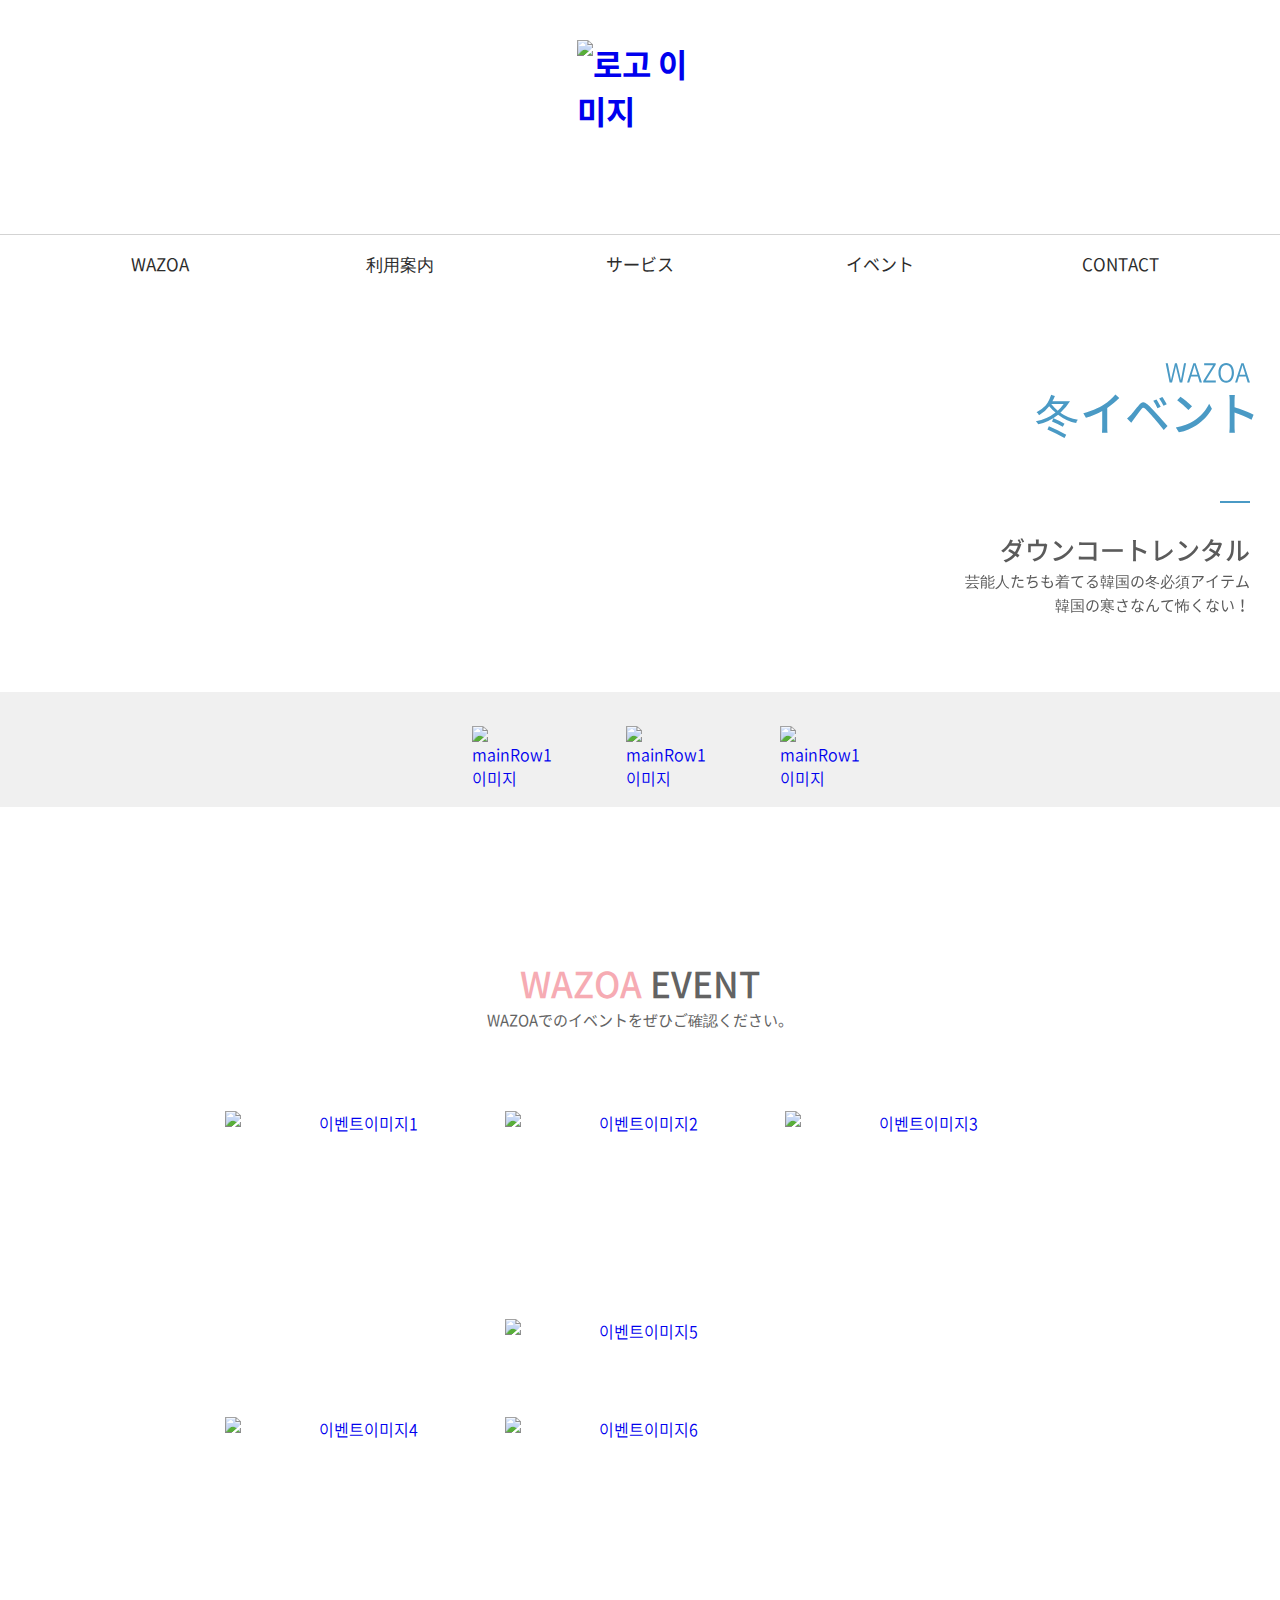
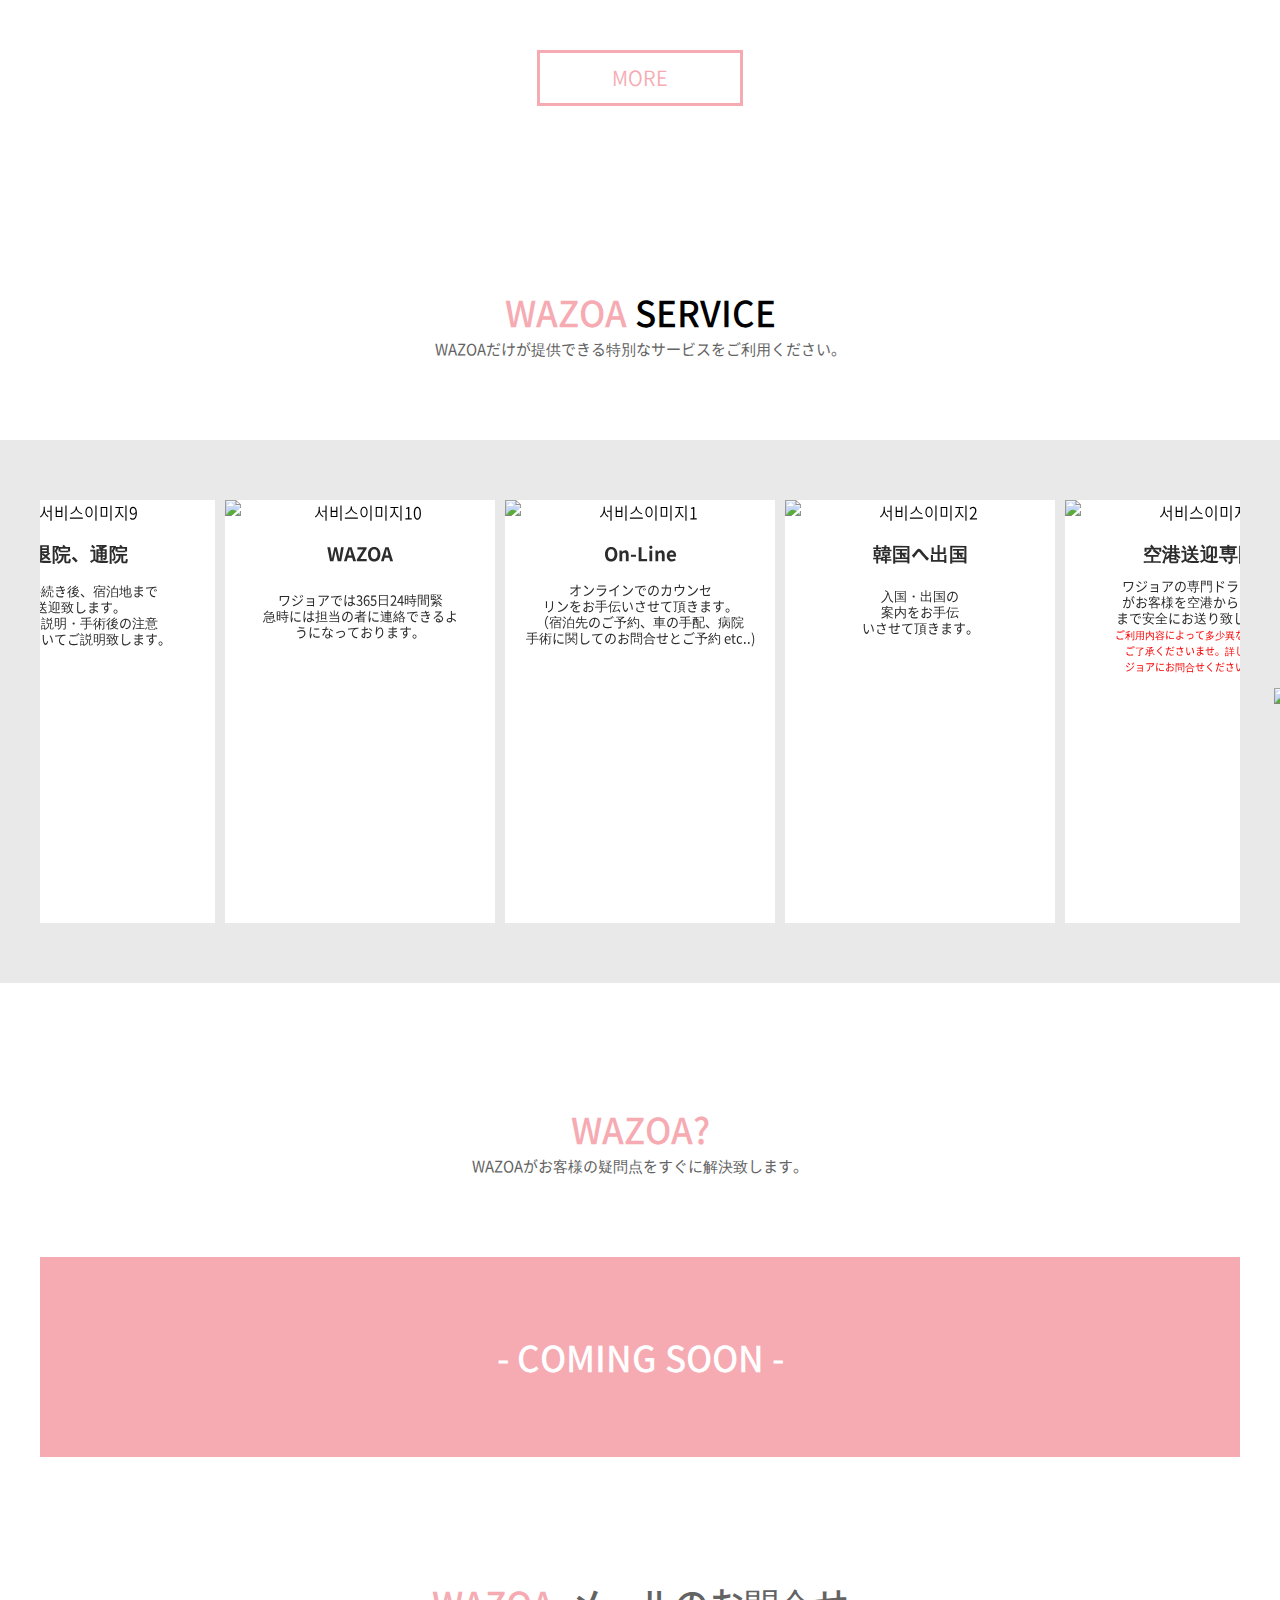
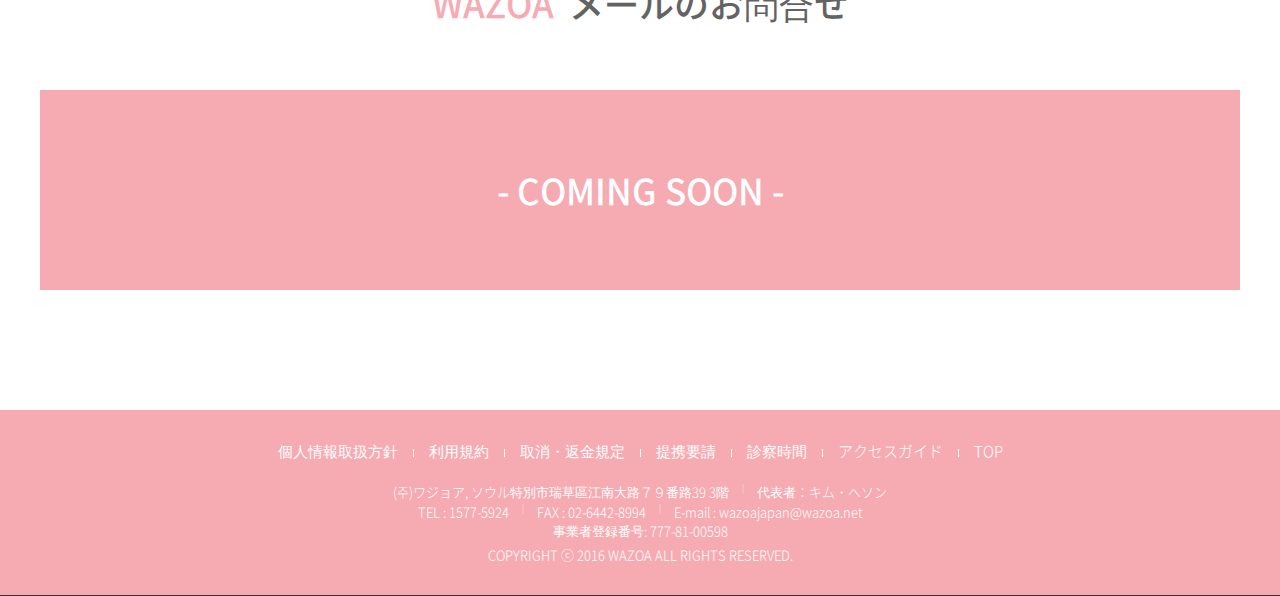
==== index.html @ d3bbddf8 "Add files via upload" ====
<!DOCTYPE html>
<html lang="ko">
<head>
<meta charset="utf-8">
<title>WAZOA</title>
<link rel="stylesheet" type="text/css" href="css/slick.css">
<link rel="stylesheet" type="text/css" href="css/default.css">
<link rel="stylesheet" type="text/css" href="css/include.css">
<link rel="stylesheet" type="text/css" href="css/sub.css">
<link rel="stylesheet" type="text/css" href="font/fonts.css">
<script src="js/jquery.min.js" type="text/javascript"></script>
<script src="js/slick.min.js" type="text/javascript"></script>
    <script type="text/javascript">
       $(document).ready(function(){
           $(".regular").slick({
            dots: true,
            infinite: true,
            slidesToShow: 1,
            slidesToScroll: 1,
            autoplay:true,
            autoplaySpeed:2000,
            arrows:false,
          });
           
       $('.variable-width').slick({
          dots: false,
          infinite: true,
          speed: 300,
          slidesToShow: 2,
          autoplay:false,
          autoplaySpeed:2000,
          centerMode: true,
          variableWidth: true,
          prevArrow: '<button class="slide-arrow prev-arrow"><img src="images/main/left_arrow.gif"></button>',
          nextArrow: '<button class="slide-arrow next-arrow"><img src="images/main/right_arrow.gif"></button>',
        });
       });
    </script>
    
</head>
    
<body>
<!--전체시작-->
<div id="wrap">
<!--헤더시작-->
<header id="header">
    <div class="inner">
        
        <!--로고시작-->
        <h1>
            <a href="index.html">
                <img src="images/common/logo.gif" alt="로고 이미지">
            </a>
        </h1>
        <!--로고끝-->
        
    </div>
    
    <!--gnb시작-->
        <div class="nav">
            <ul class="gnb cf">
                <li><a href="sub/companyIntroduction.html">WAZOA</a></li>
                <li><a href="../sub/operationGuide.html">利用案内</a></li>
                <li><a href="#">サービス</a></li>
                <li><a href="#">イベント</a></li>
                <li><a href="#">CONTACT</a></li>
            </ul>
        </div>
    <!--gnb끝-->
    
</header>
<!--헤더끝-->
        
<!--컨테이너시작-->
<div id="container">
    
    <!--메인슬라이더시작-->
    <section class="regular slider">
        
        <div class="mainSlider">

            <img src="images/main/mainSlider_img2.png" alt="메인슬라이더이미지" class="mainSliderImg">

            <!--슬라이더텍스트시작-->
            <div class="sliderText inner">

                <p>
                    WAZOA<br/>
                    <span class="sliderText0">冬イベント</span>
                </p>

                <span class="sliderText1">ダウンコートレンタル<br/></span>
                <span class="sliderText2">
                    芸能人たちも着てる韓国の冬必須アイテム<br/>
                    韓国の寒さなんて怖くない！
                </span>
                    
            </div>
            <!--슬라이더텍스트끝-->
 
        </div>  
        
    </section>
    <!--메인슬라이더끝-->
    
    <!--mainRow1시작-->
    <div class="mainRow1">
        <div class="inner">

            <ul class="row1Box">
                <li><a href="https://twitter.com/wazoajapan" target="_balnk"><img src="images/main/icon_twi.gif" alt="mainRow1이미지"></a></li>
                <li><a href="https://profile.ameba.jp/me" target="_balnk"><img src="images/main/icon_am.gif" alt="mainRow1이미지"></a></li>
                <li><a href="https://line.me/R/ti/p/%40wazoa-japanP7WdIbGNDx" target="_balnk"><img src="images/main/icon_line.gif" alt="mainRow1이미지"></a></li>
            </ul>
            
        </div>
    </div>
    <!--mainRow1끝-->
    
    <!--mainRow2시작-->
    <div class="mainRow2">
        <div class="inner">
            
            <h2><span>WAZOA</span> EVENT</h2>
            <p>WAZOAでのイベントをぜひご確認ください。</p>
            
            <div class="row2Box">
                <ul class="row2Box1">
                    <li class="event1"><a href="#"><img src="images/main/event_img1.gif" alt="이벤트이미지1"></a></li>
                    <li class="event2"><a href="#"><img src="images/main/event_img2.gif" alt="이벤트이미지2"></a></li>
                    <li class="event3"><a href="#"><img src="images/main/event_img3.gif" alt="이벤트이미지3"></a></li>
                </ul>

                <ul class="row2Box2">
                    <li class="event4"><a href="#"><img src="images/main/event_img4.gif" alt="이벤트이미지4"></a></li>
                    <li class="event5"><a href="#"><img src="images/main/event_img5.gif" alt="이벤트이미지5"></a></li>
                    <li class="event6"><a href="#"><img src="images/main/event_img6.gif" alt="이벤트이미지6"></a></li>
                </ul>
            </div>
            
            <div class="moreBtn">
                <a href="#">
                    MORE
                </a>
            </div>
            
        </div>
    </div>
    <!--mainRow2끝-->
    
    <!--mainRow3시작-->
    <div class="mainRow3 cf">
            
        <h2><span>WAZOA</span> SERVICE</h2>
        <p>WAZOAだけが提供できる特別なサービスをご利用ください。</p>

        <div class="row3Background">
            <div class="inner">
                
                <section class="variable-width">

                    <div class="row3Box2">

                        <img src="images/main/service_img1.gif" alt="서비스이미지1">

                        <!--서비스1시작-->
                        <h3>On-Line</h3>
                        <p>
                            オンラインでのカウンセ<br/>
                            リンをお手伝いさせて頂きます。<br/>
                            （宿泊先のご予約、車の手配、病院<br/>
                            手術に関してのお問合せとご予約 etc..)

                        </p>
                        <!--서비스1끝-->
                    </div>

                    <div class="row3Box2">
                        <img src="images/main/service_img2.gif" alt="서비스이미지2">

                        <!--서비스2시작-->
                        <div class="service2">

                            <h3>韓国へ出国</h3>
                            <p>
                                入国・出国の<br/>
                                案内をお手伝<br/>
                                いさせて頂きます。
                            </p>

                        </div>
                        <!--서비스2끝-->
                    </div>

                    <div class="row3Box2">
                        <img src="images/main/service_img3.gif" alt="서비스이미지3">
                        
                        <!--서비스3시작-->
                        <div class="service3">

                            <h3>空港送迎専門</h3>
                            <p>
                                ワジョアの専門ドライバー<br/>
                                がお客様を空港から目的地<br/>
                                まで安全にお送り致します。<br/>
                                <span>ご利用内容によって多少異なること、<br/>
                                ご了承くださいませ。詳しくはワ<br/>
                                ジョアにお問合せくださいませ。</span>
                            </p>

                        </div>
                        <!--서비스3끝-->
                    </div>

                    <div class="row3Box2">
                        <img src="images/main/service_img4.gif" alt="서비스이미지4">
                        
                        <!--서비스4시작-->
                        <div class="service4">

                            <h3>病院到着</h3>
                            <p>
                                お客様がお選びにな<br/>
                                られた病院に到着。<br/>
                                必要であれば、担当の者が<br/>
                                宿泊地にお送り致します。

                            </p>

                        </div>
                        <!--서비스4끝-->
                    </div>

                    <div class="row3Box2">
                        <img src="images/main/service_img5.gif" alt="서비스이미지5">
                        
                        <!--서비스5시작-->
                        <div class="service5">

                            <h3>受付</h3>
                            <p>
                                カルテの作成<br/>
                                をお手伝い致します。
                            </p>

                        </div>
                        <!--서비스5끝-->
                    </div>

                    <div class="row3Box2">
                        <img src="images/main/service_img6.gif" alt="서비스이미지6">
                        
                        <!--서비스6시작-->
                        <div class="service6">

                            <h3>検査通訳</h3>
                            <p>
                                手術前に様々な検査を行います。<br/>
                                病院でのカウンセリング・検査<br/>
                                の際にはワジョアの医療専門通<br/>
                                訳士がサポート致します。
                            </p>

                        </div>
                        <!--서비스6끝-->
                    </div>

                    <div class="row3Box2">
                        <img src="images/main/service_img7.gif" alt="서비스이미지7">
                        
                        <!--서비스7시작-->
                        <div class="service7">

                            <h3>検査通訳</h3>
                            <p>
                                検査で撮影した検査結果を<br/>
                                もとに専門医とのカウンセ<br/>
                                リングを行います。
                            </p>

                        </div>
                        <!--서비스7끝-->
                    </div>

                    <div class="row3Box2">
                        <img src="images/main/service_img8.png" alt="서비스이미지8">
                        
                        <!--서비스8시작-->
                        <div class="service8">

                            <h3>手術当日</h3>
                            <p>
                                宿泊地から病院まで安全に<br/>
                                送迎致します。
                            </p>

                        </div>
                        <!--서비스8끝-->
                    </div>

                    <div class="row3Box2">
                        <img src="images/main/service_img9.gif" alt="서비스이미지9">
                        
                        <!--서비스9시작-->
                        <div class="service9">

                            <h3>退院、通院</h3>
                            <p>
                                退院手続き後、宿泊地まで<br/>
                                送迎致します。<br/>
                                お薬の説明・手術後の注意<br/>
                                事項についてご説明致します。
                            </p>

                        </div>
                        <!--서비스9끝-->
                    </div>

                    <div class="row3Box2">
                        <img src="images/main/service_img10.gif" alt="서비스이미지10">
                        
                        <!--서비스10시작-->
                        <div class="service10">

                            <h3>WAZOA</h3>
                            <p>
                                ワジョアでは365日24時間緊<br/>
                                急時には担当の者に連絡できるよ<br/>
                                うになっております。
                            </p>

                        </div>
                        <!--서비스10끝-->
                    </div>
                    
                </section>                
            </div>            
        </div>
    </div>
    <!--mainRow3끝-->
    
    <!--mainRow4시작-->
    <div class="mainRow4">
        <div class="inner">
            
            <h2>WAZOA?</h2>
            <p>WAZOAがお客様の疑問点をすぐに解決致します。</p>
            
            <div class="comingSoon">
                <h2>- COMING SOON -</h2>
            </div>
            
            <!--
            <ul class="row4Menu">
                <li><a href="#">韓国に来られるとき</a></li>
                <li><a href="#">韓国の病院システム</a></li>
                <li><a href="#">よくある質問</a></li>
                <li><a href="#">その他</a></li>
            </ul>
            -->            
        </div>
    </div>
    <!--mainRow4끝-->
    
    <!--mainRow5시작-->
    <div class="mainRow5">
        <div class="inner">
            
            <h2>WAZOA<span>メールのお問合せ</span></h2>
            <div class="comingSoon">
                <h2>- COMING SOON -</h2>
            </div>
            
        </div>
    </div>
    <!--mainRow5끝-->
    
</div>
<!--컨테이너끝-->
    
<!--푸터시작-->
<div id="footer">
    
    <!--푸터내용시작-->
    <div class="footerBg">
        
        <!--푸터탑시작-->
        <div class="footerTop">
            
            <ul class="footerTopText">
                <li><a href="#">個人情報取扱方針</a></li>
                <li><a href="#">利用規約</a></li>
                <li><a href="#">取消・返金規定</a></li>
                <li><a href="#">提携要請</a></li>
                <li><a href="#">診察時間</a></li> 
                <li><a href="#">アクセスガイド</a></li> 
                <li class="none"><a href="#">TOP</a></li>
            </ul>
            
            <p>(주)ワジョア, ソウル特別市瑞草區江南大路７９番路39 3階 <span>&#124;</span> 代表者：キム・へソン</p>
            <p>TEL : 1577-5924 <span>&#124;</span> FAX : 02-6442-8994 <span>&#124;</span> E-mail : wazoajapan@wazoa.net</p>
            <p>事業者登録番号: 777-81-00598 </p>
            
            <span>COPYRIGHT ⓒ 2016 WAZOA ALL RIGHTS RESERVED.</span>
            
        </div>
        <!--푸터탑끝-->
        
    </div>
    <!--푸터내용끝-->
    
</div>
<!--푸터끝-->
    
    

    
</div>
<!--전체끝-->
</body>
</html>
---- css/default.css ----
@charset "utf-8";
body,h1,h2,h3,h4,h5,h6,p{
    margin:0;
}
body{
    font-family:'NotoSans',sans-serif;
    font-weight:300;
}
ul,dl,dt,dd{
    margin:0;
    padding:0;
    list-style:none;
}
a{
    text-decoration:none;
}
.cf:after{
    content:"";
    display:block;
    clear:both;
}
.inner{
    width:1280px;
    margin:0 auto;
}

/*전체시작*/
#wrap{
    width:100%;
}
---- css/include.css ----
@charset "utf-8";
body,h1,h2,h3,h4,h5,h6,p{
    margin:0;
}
body{
    font-family:'NotoSans',sans-serif;
    font-weight:300;
}
ul,dl,dt,dd{
    margin:0;
    padding:0;
    list-style:none;
}
a{
    text-decoration:none;
}
.cf:after{
    content:"";
    display:block;
    clear:both;
}
.inner{
    width:1200px;
    margin:0 auto;
}

/*헤더시작*/
#header{}
.inner{
    position:relative;
}

/*로고시작*/
#header h1{
    width:126px;
    height:154px;
    margin:0 auto;
    padding:40px 0;
}
#header h1 a{}
#header h1 a img{
    width:100%;
    display:block;
}

/*gnb시작*/
.nav{
    border-top:1px solid #d3d3d3 ;
}
.gnb{
    width:1200px;
    margin:0 auto;
}
.gnb li{
    float:left;
    width:240px;
    height:57px;
    line-height:57px;
    text-align:center;
    font-size:17px;
}
.gnb li a{
    color:#2c2c2c;
    font-weight:400;
}
.gnb li a:hover{
    color:#f6abb3;
}

/*푸터시작*/
#footer{
    text-align:center;
}

/*푸터내용시작*/
.footerBg{
    background:#f6abb3;
}

/*푸터TOP시작*/
.footerTop{
    border-bottom:1px solid #363636;
    padding:30px 0;
    color:#fff;
}
.footerTopText{
    font-size:0;
    margin-bottom:20px;
}
.footerTopText li{
    display:inline-block;
    font-weight:200;
}
.footerTopText li:after{
    content:"";
    display:inline-block;
    width:1px;
    height:8px;
    background:#fff;
    margin:0 15px;
}
.footerTopText li.none:after{
    display:none;
}
.footerTopText li a{
    font-size:15px;
    color:#fff;
}
.footerTop p{
    font-size:13px;
    font-weight:200;
}
.footerTop p span{
    font-size:8px;
    font-weight:100;
    vertical-align:top;
    margin:0 10px;
}
.footerTop span{
    font-size:13px;
    font-weight:200;
}
---- css/sub.css ----
@charset "utf-8";

/*컨테이너시작*/
#container{
    width:100%;
}

/*메인슬라이더시작*/
.mainSlider{
    width:100%;
    height:400px;
    overflow:hidden;
    position:relative;
}
.mainSlider img{
    height:100%;
    position:absolute;
    left:50%;
    margin-left:-960px;
}
.mainSlider img.sliderText{}


/*메인슬라이더 슬릭임 임시로 안보이도록 함*/
.slick-dots{
    position:absolute;
    bottom:2%;
    right:50%;
    display:none;
}
.slick-dots li{
    width:15px;
    height:15px;
    display:inline-block;
    border-radius:50%;
    border:2px solid #625a50;
    box-sizing:border-box;
    margin:0 2px;
    cursor:pointer;
}
.slick-dots button{
    padding:0;
    border:0;
    font-size:0;
    display:block;
    display:none;
}
.slick-dots li.slick-active{
    background-color:#625a50;
    border:2px solid #625a50;
    box-sizing:border-box;
}

/*슬라이더텍스트시작*/
.sliderText.inner{
    position:relative;
}
.sliderText{
    position:absolute;
    top:60px;
    right:-10px;
    text-align:right;
}
.sliderText p{
    font-size:25px;
    color:#4a9ac5;
    line-height:40px;
    margin-bottom:90px;
}
.sliderText p span.sliderText0{
    font-size:45px;
    color:#4a9ac5;
    font-weight:500;
    margin-right:-10px;
    position:relative;
}
.sliderText p span.sliderText0:after{
    content:"";
    display:block;
    width:30px;
    height:2px;
    background:#4a9ac5;
    margin-top:60px;
    margin-bottom:40px;
    position:absolute;
    right:10px;
}
.sliderText span.sliderText1{
    font-size:25px;
    color:#5b5b5b;
    font-weight:500;
}
.sliderText span.sliderText2{
    font-size:15px;
    color:#5b5b5b;
    font-weight:400;
}

/*mainRow1시작*/
.mainRow1{
    background:#f0f0f0;
    width:100%;
    height:115px;
    margin:0 auto;
    position:relative;
}
.row1Box{
    position:absolute;
    top:34px;
    right:50%;
    margin-right:-290px;
}
.row1Box li{
    display:inline-block;
    width:150px;
    height:44px;
}
.row1Box li a{
    width:36px;
    height:44px;
    display:block;
}
.row1Box li a img{
    width:100%;
    display:;
}

/*mainRow2*/
.mainRow2{
    text-align:center;
    padding-top:150px;
}
.mainRow2 h2{
    font-size:35px;
    font-weight:500;
    color:#636363;
}
.mainRow2 h2 span{
    font-size:35px;
    font-weight:500;
    color:#f6abb3;
}
.mainRow2 p{
    font-size:15px;
    font-weight:400;
    color:#636363;
    margin-bottom:80px;
}
.row2Box{
    width:830px;
    height:479px;
    margin:0 auto;
}

.row2Box1{
    width:830px;
}
.row2Box1 li{
    width:270px;
    float:left;
    vertical-align:top;
    margin-right:10px;
}
.row2Box1 li.event2{
    height:296px;
}
.row2Box1 li.event3{
    margin-right:0;
}
.row2Box1 li a{
    height:100%;
    display:block;
}
.row2Box1 li a img{
    width:100%;
    display:block;
}

.row2Box2{
    width:830px;
}
.row2Box2 li{
    float:left;
    vertical-align:top;
    width:270px;
    margin-right:10px;
}
.row2Box2 li.event4{
    margin-top:10px;
}
.row2Box2 li.event5{
    margin-top:-88px;
}
.row2Box2 li.event6{
    margin-right:0;
    margin-top:10px;
}
.row2Box2 li a{
    height:100%;
    display:block;
}
.row2Box2 li a img{
    width:100%;
    display:block;
}
.moreBtn{
    width:200px;
    height:50px;
    margin:0 auto;
    border:solid #f6abb3;
    margin-top:60px;
    margin-bottom:120px;
}
.moreBtn a{
    width:100%;
    display:block;
    color:#f6abb3;
    font-size:20px;
    line-height:50px;
}
.moreBtn a:hover{
    background:#f6abb3;
    color:#fff;
}

/*mainRow3*/
.mainRow3{
    padding:60px 0;
    text-align:center;
}
.mainRow3 h2{
    font-size:35px;
    font-weight:500;
}
.mainRow3 h2 span{
    font-size:35px;
    font-weight:500;
    color:#f6abb3;
}
.mainRow3 p{
    font-size:15px;
    font-weight:400;
    color:#636363;
    margin-bottom:80px;
}
.row3Background{
    width:100%;
    height:423px;
    background:#e9e9e9;
    padding:60px 0;
}
.row3Box2{
    width:270px;
    height:423px;
    margin-right:10px;
    background:#fff;
}
.row3Box2 img{
    width:100%;
    display:block;
}
.row3Box2 h3{
    color:#2c2c2c;
    margin:15px 0;
    font-weight:700;
}
.row3Box2 p{
    font-size:13px;
    color:#2c2c2c;
    line-height:16px;
    font-weight:400;
}
.service2 h3{
    margin-bottom:20px;
}
.service3 h3{
    margin-bottom:10px;
}
.service3 p span{
    font-size:10px;
    line-height:10px;
    color:#f80101;
}
.service5 h3{
    margin-bottom:30px;
}
.service7 h3{
    margin-bottom:25px;
}
.service8 h3{
    margin-bottom:30px;
}
.service10 h3{
    margin-bottom:25px;
}

/*arrow*/
.slide-arrow{
    position: absolute;
    top: 50%;
    margin-top: -25px;
    background:none;
    border:0;
}
.prev-arrow{
    left:-65px;
    width:27px;
    height:50px;
    cursor:pointer;
}
.next-arrow{
    right: -40px;
    width: 0;
    height: 0;
    cursor:pointer;
}

/*mainRow4시작*/
.mainRow4{
    padding:60px 0;
    text-align:center;
}
.mainRow4 h2{
    font-size:35px;
    font-weight:500;
    color:#f6abb3;
}
.mainRow4 p{
    font-size:15px;
    font-weight:400;
    color:#636363;
    margin-bottom:80px;
}
.comingSoon{
    width:100%;
    height:200px;
    background:#f6abb3;
}
.comingSoon h2{
    color:#fff;
    line-height:200px;
}

/*mainRow5시작*/
.mainRow5{
    padding:60px 0;
    padding-bottom:120px;
    text-align:center;
}
.mainRow5 h2{
    font-size:35px;
    font-weight:500;
    color:#f6abb3;
    margin-bottom:60px;
}
.mainRow5 h2 span{
    color:#636363;
    margin-left:15px;
}

.comingSoon{
    width:100%;
    height:200px;
    background:#f6abb3;
}
.comingSoon h2{
    color:#fff;
    line-height:200px;
}

















.row4Box1{
    width:100%;
    height:721px;
    background:url(../images/main/mainRow4_img.png) no-repeat;
}
.row4Box1 li{
    color:#fff;
    font-size:20px;
    font-weight:100;
    margin-left:50px;
}
.row4Box1 li.row4Title{
    font-size:50px;
    font-weight:100;
    padding-top:20px;
    position:relative;
}
.row4Box1 li.row4Title:after{
    content:"";
    display:block;
    width:130px;
    height:1px;
    background:#fff;
    position:absolute;
    top:60%;
    left:34%;
}
.row4Box1 li.row4SubTitle:after{
    content:"";
    display:block;
    width:1px;
    height:743px;
    background:#e1e1e1;
    
}

.row4Box2{}
.row4Box2 img{
    margin-top:15px;
    margin-left:15px;
}

.row4Box2Text{
    float:right;
    margin-top:25px;
    margin-right:600px;
    font-size:15px;
    font-weight:200;
}
.row4Box2Text h2{
    font-size:20px;
    font-weight:400;
    margin-bottom:10px;
}
.row4Box2Text p{
}
.row4Box2Text p span{}
.row4Box2Text span a{
    color:#2c2c2c;
}
.row4Box2Text span a img{}

/*mainRow5시작*/
.mainRow5{}

/*mainRow6시작*/
.mainRow6{
    padding-top:100px;
    padding-bottom:60px;
}

.row6Box1{
    width:639px;
    height:290px;
    background:url(../images/main/mainRow6_img01.png) no-repeat;
    float:left;
    text-align:right;
}
.row6Box1 li{
    margin-right:30px;
    margin-top:200px;
}
.row6Box1 li a{
    font-size:20px;
    font-weight:200;
    color:#2c2c2c;
    border:1px solid #2c2c2c;
    padding:3px 65px;
}

.row6Box2{
    width:639px;
    height:290px;
    background:url(../images/main/mainRow6_img02.png) no-repeat;
    float:right;
}
.row6Box2 li{
    margin-left:30px;
    margin-top:200px;
}
.row6Box2 li a{
    font-size:20px;
    font-weight:200;
    color:#2c2c2c;
    border:1px solid #2c2c2c;
    padding:3px 65px;
}
---- font/fonts.css ----
/*NotoSans KR*/
@font-face {
    font-family: 'NotoSans';
    font-style: normal;
    font-weight: 100;
    src: local('NotoSans'),
        url('NotoSans-Thin.woff2') format('woff2'), 
        url('NotoSans-Thin.woff') format('woff'),
        url('NotoSans-Thin.ttf') format('truetype'),
        url('NotoSans-Thin.otf') format('opentype'),
        url('NotoSans-Thin.eot') format('embedded-opentype');
}

@font-face {
    font-family: 'NotoSans';
    font-style: normal;
    font-weight: 200;
    src: local('NotoSans'),
        url('NotoSans-Light.woff2') format('woff2'), 
        url('NotoSans-Light.woff') format('woff'),
        url('NotoSans-Light.ttf') format('truetype'),
        url('NotoSans-Light.otf') format('opentype'),
        url('NotoSans-Light.eot') format('embedded-opentype');
}

@font-face {
    font-family: 'NotoSans';
    font-style: normal;
    font-weight: 300;
    src: local('NotoSans'),
        url('NotoSans-DemiLight.woff2') format('woff2'), 
        url('NotoSans-DemiLight.woff') format('woff'),
        url('NotoSans-DemiLight.ttf') format('truetype'),
        url('NotoSans-DemiLight.otf') format('opentype'),
        url('NotoSans-DemiLight.eot') format('embedded-opentype');
}


@font-face {
    font-family: 'NotoSans';
    font-style: normal;
    font-weight: 400;
    src: local('NotoSans'),
        url('NotoSans-Regular.woff2') format('woff2'), 
        url('NotoSans-Regular.woff') format('woff'),
        url('NotoSans-Regular.ttf') format('truetype'),
        url('NotoSans-Regular.otf') format('opentype'),
        url('NotoSans-Regular.eot') format('embedded-opentype');
}

@font-face {
    font-family: 'NotoSans';
    font-style: normal;
    font-weight: 500;
    src: local('NotoSans'),
        url('NotoSans-Medium.woff2') format('woff2'), 
        url('NotoSans-Medium.woff') format('woff'),
        url('NotoSans-Medium.ttf') format('truetype'),
        url('NotoSans-Medium.otf') format('opentype'),
        url('NotoSans-Medium.eot') format('embedded-opentype');
}

@font-face {
    font-family: 'NotoSans';
    font-style: normal;
    font-weight: 700;
    src: local('NotoSans'),
        url('NotoSans-Bold.woff2') format('woff2'), 
        url('NotoSans-Bold.woff') format('woff'),
        url('NotoSans-Bold.ttf') format('truetype'),
        url('NotoSans-Bold.otf') format('opentype'),
        url('NotoSans-Bold.eot') format('embedded-opentype');
}

@font-face {
    font-family: 'NotoSans';
    font-style: normal;
    font-weight: 900;
    src: local('NotoSans'),
        url('NotoSans-Black.woff2') format('woff2'), 
        url('NotoSans-Black.woff') format('woff'),
        url('NotoSans-Black.ttf') format('truetype'),
        url('NotoSans-Black.otf') format('opentype'),
        url('NotoSans-Black.eot') format('embedded-opentype');
}














/*noto-serif*/
@font-face {
    font-family: 'Noto Serif KR';
    font-style: normal;
    font-weight: 100;
    src: local('Noto seriff CJK KR'),
        url('NotoSerifCJKkr-ExtraLight-subset.otf') format('woff2'), 
        url('NotoSerifCJKkr-ExtraLight-subset.woff') format('woff'),
        url('NotoSerifCJKkr-ExtraLight-subset.woff2') format('truetype')
}
@font-face {
    font-family: 'Noto Serif KR';
    font-style: normal;
    font-weight: 300;
    src: local('Noto seriff CJK KR'),
        url('NotoSerifCJKkr-Regular-subset.otf') format('woff2'), 
        url('NotoSerifCJKkr-Regular-subset.ttf') format('woff'),
        url('NotoSerifCJKkr-Regular-subset.woff') format('truetype'),
        url('NotoSerifCJKkr-Regular-subset.woff2') format('truetype')
}
@font-face {
    font-family: 'Noto Serif KR';
    font-style: normal;
    font-weight: 600;
    src: local('Noto seriff CJK KR'),
        url('NotoSerifCJKkr-Bold-subset.otf') format('woff2'), 
        url('NotoSerifCJKkr-Bold-subset.woff') format('woff'),
        url('NotoSerifCJKkr-Bold-subset.woff2') format('truetype')
}
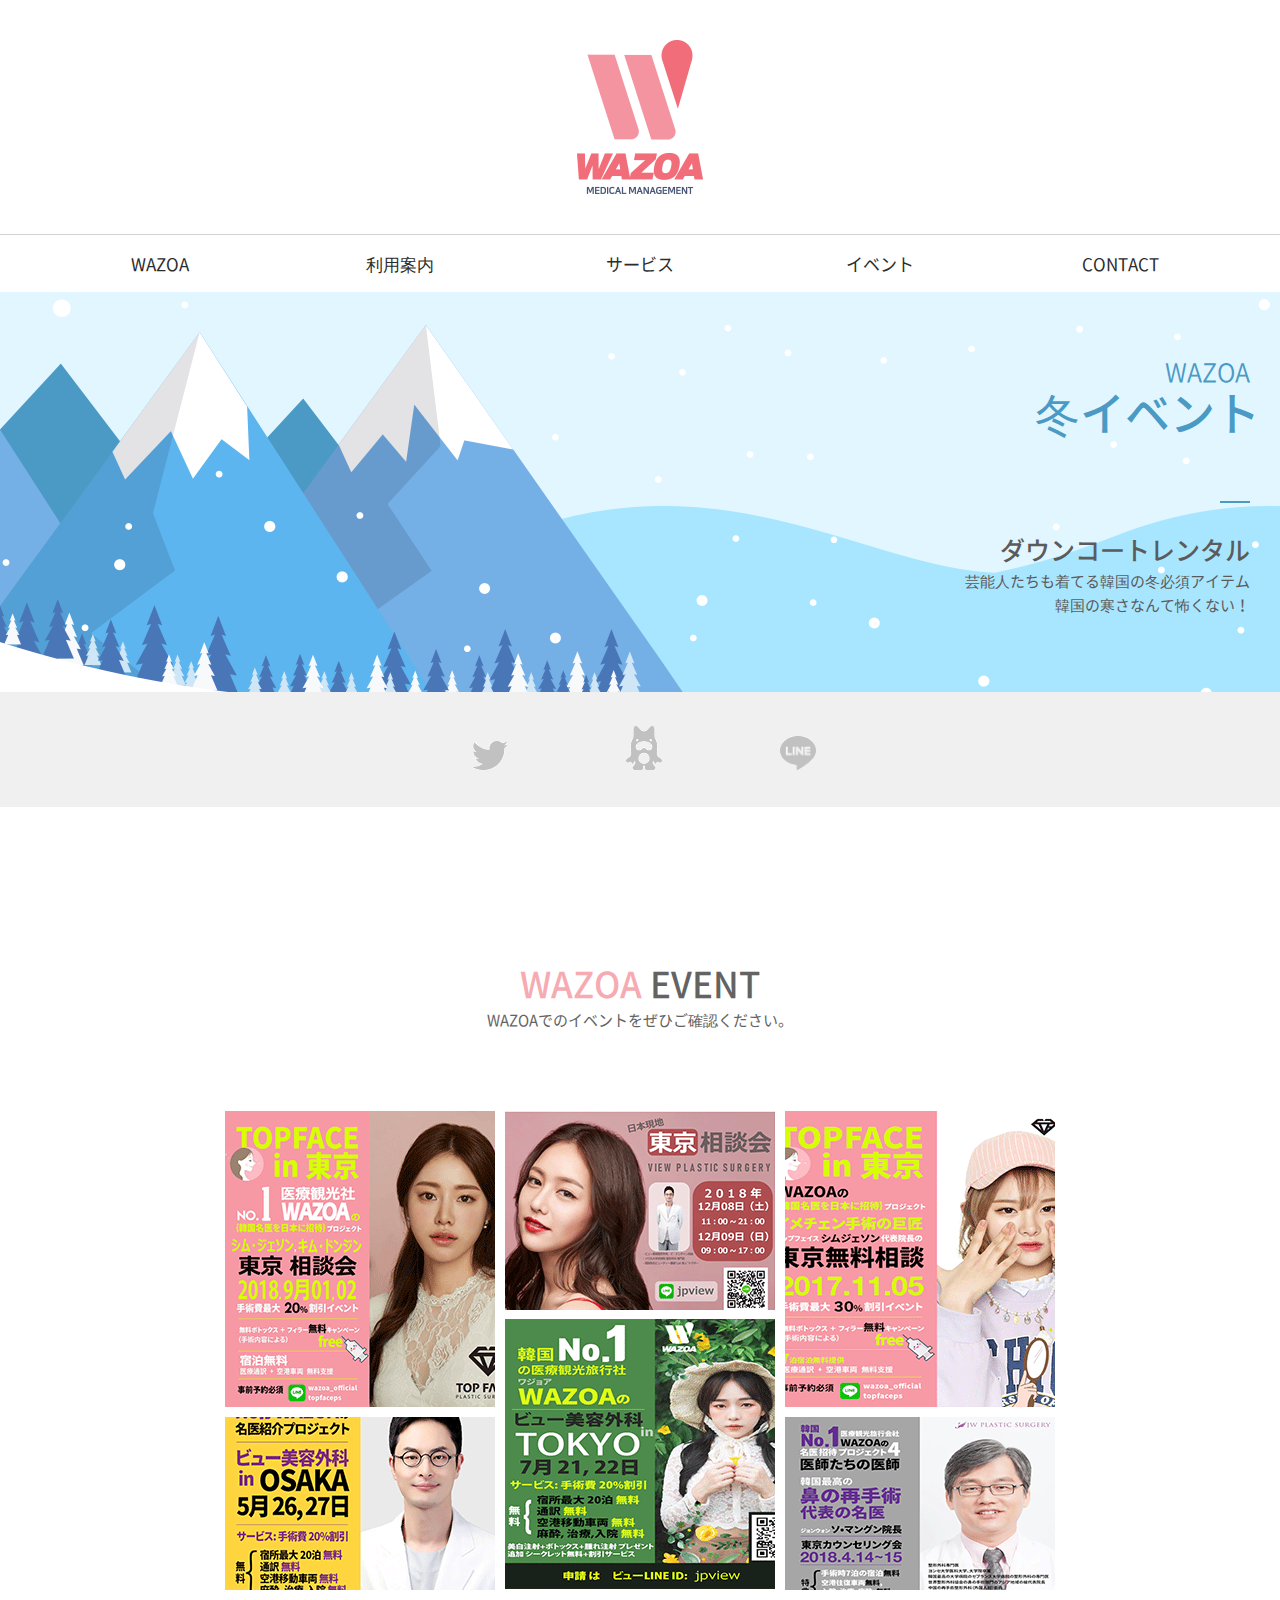
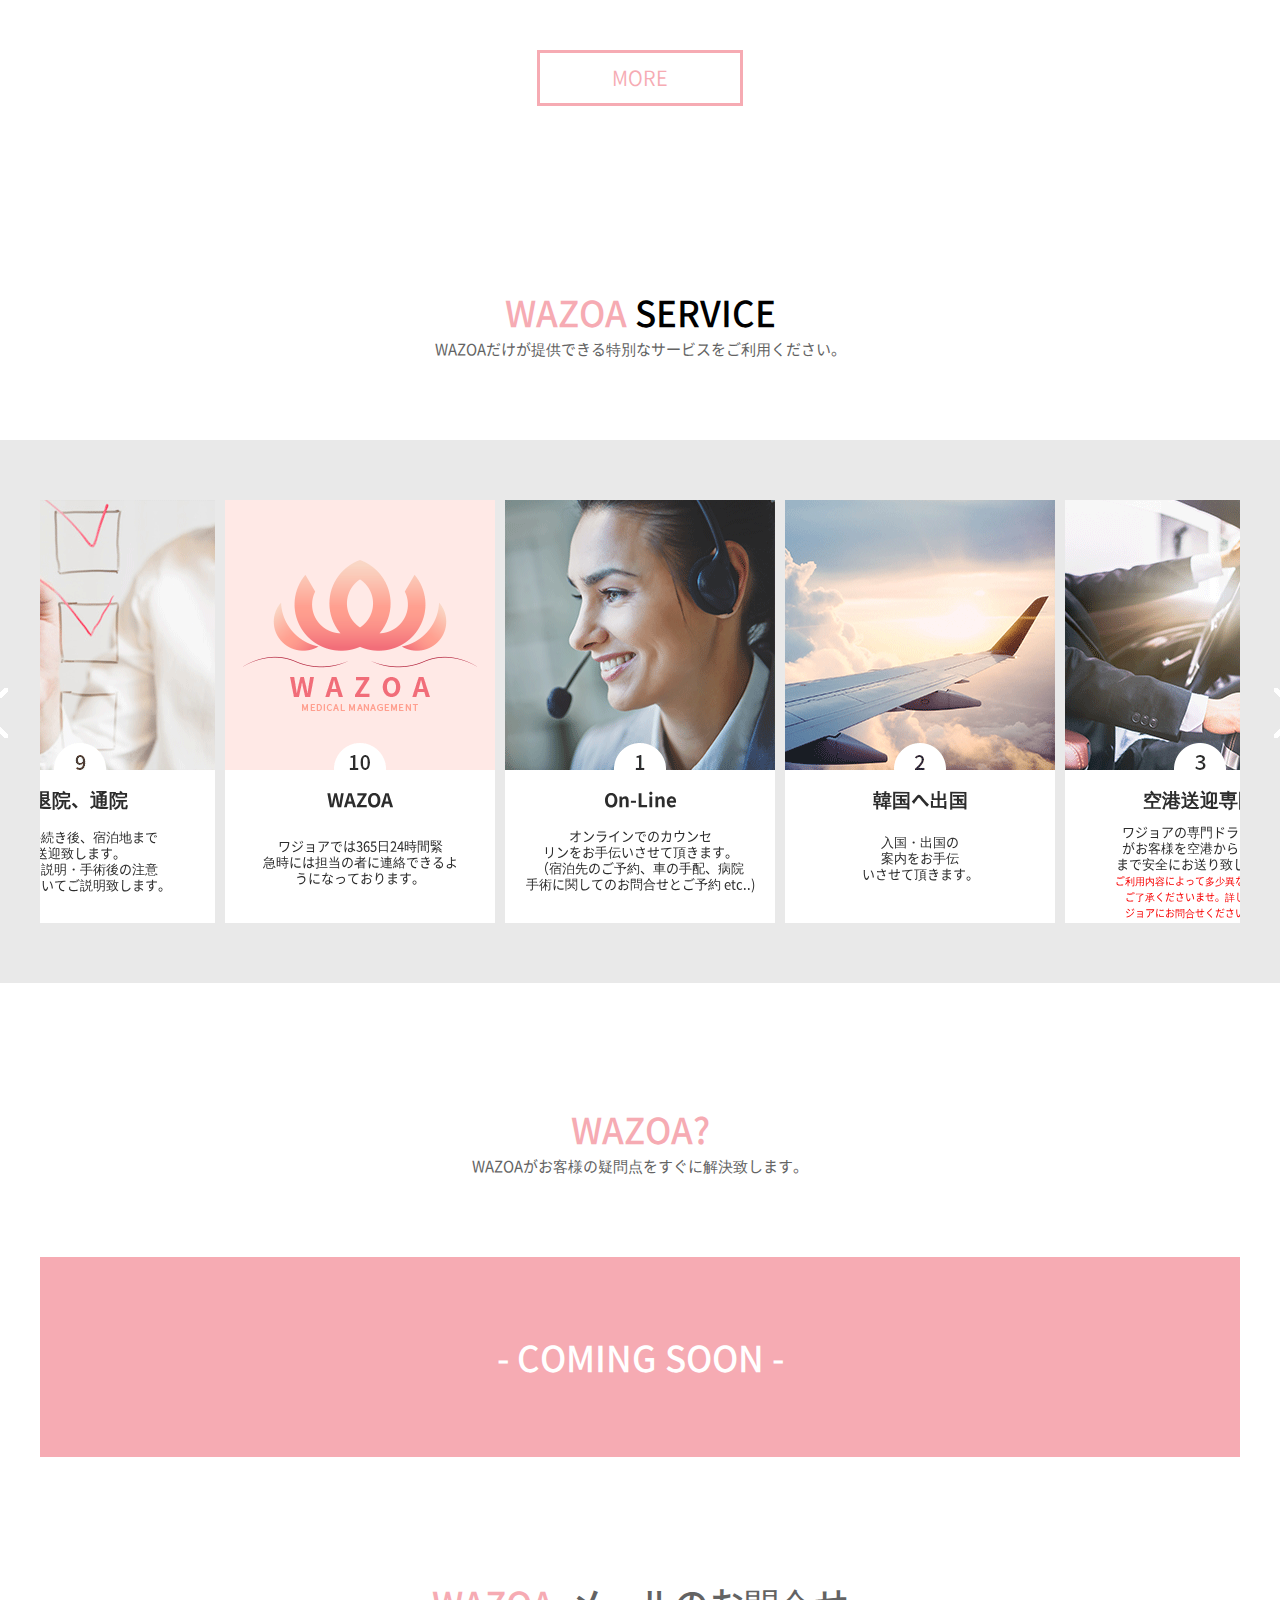
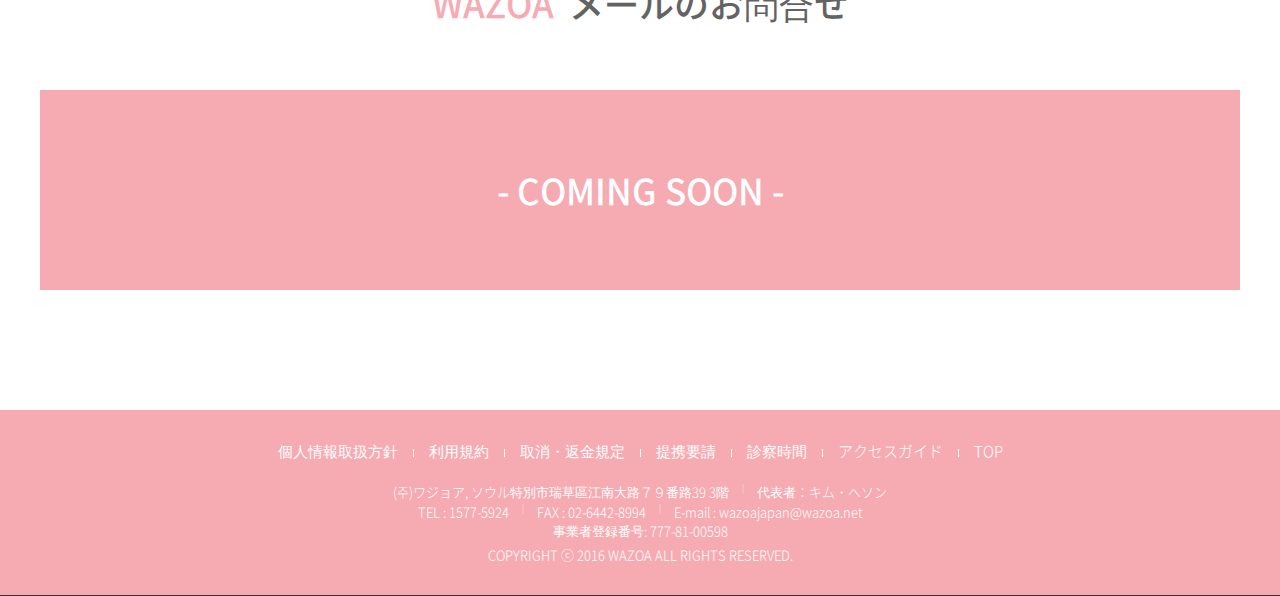
==== commit 9b038293: "Add files via upload" ====
--- a/index.html
+++ b/index.html
@@ -61,7 +61,7 @@
             <ul class="gnb cf">
                 <li><a href="sub/companyIntroduction.html">WAZOA</a></li>
                 <li><a href="../sub/operationGuide.html">利用案内</a></li>
-                <li><a href="#">サービス</a></li>
+                <li><a href="../sub/service.html">サービス</a></li>
                 <li><a href="#">イベント</a></li>
                 <li><a href="#">CONTACT</a></li>
             </ul>
@@ -109,7 +109,7 @@
 
             <ul class="row1Box">
                 <li><a href="https://twitter.com/wazoajapan" target="_balnk"><img src="images/main/icon_twi.gif" alt="mainRow1이미지"></a></li>
-                <li><a href="https://profile.ameba.jp/me" target="_balnk"><img src="images/main/icon_am.gif" alt="mainRow1이미지"></a></li>
+                <li><a href="https://ameblo.jp/wazoa" target="_balnk"><img src="images/main/icon_am.gif" alt="mainRow1이미지"></a></li>
                 <li><a href="https://line.me/R/ti/p/%40wazoa-japanP7WdIbGNDx" target="_balnk"><img src="images/main/icon_line.gif" alt="mainRow1이미지"></a></li>
             </ul>
             
